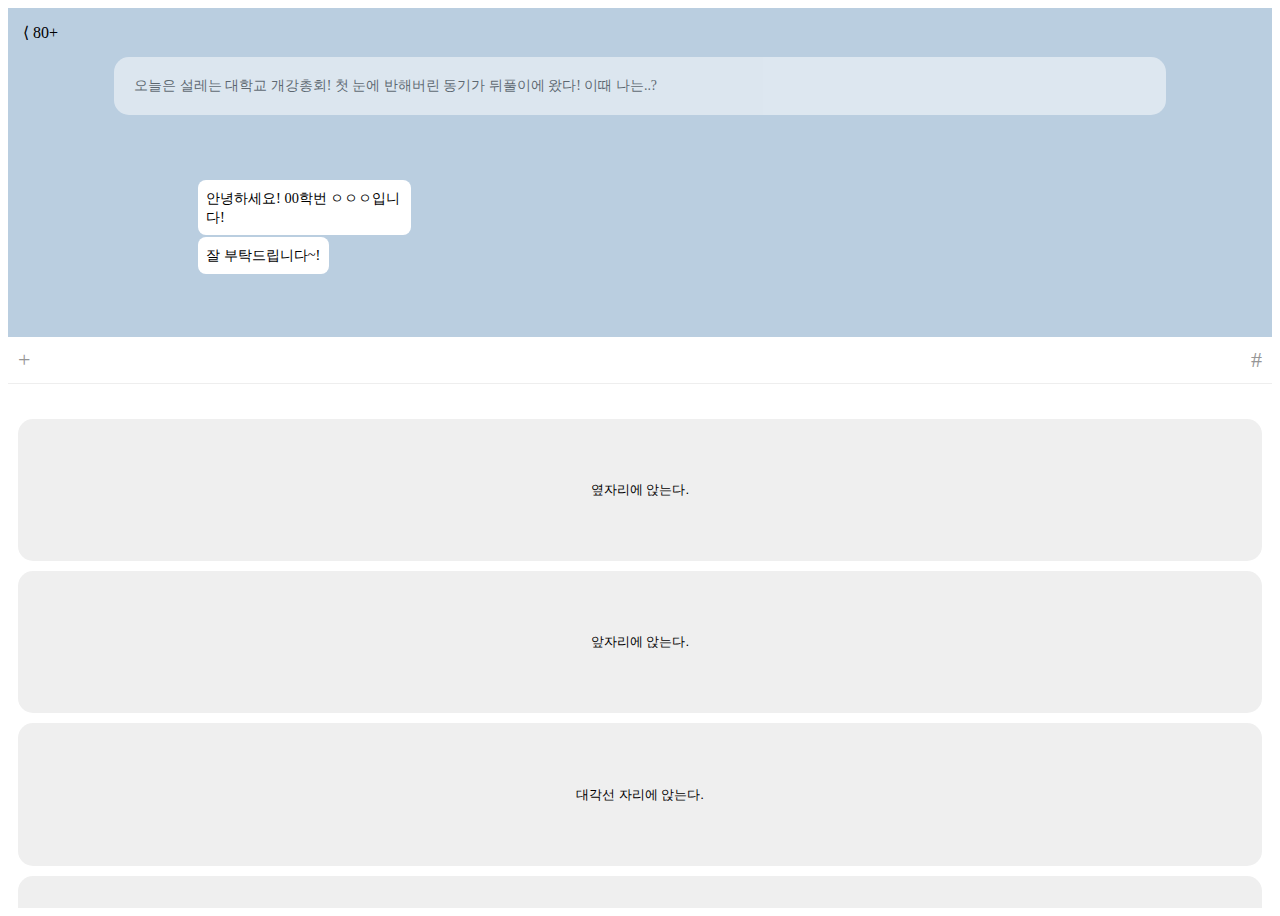
==== index.html @ 91fa2565 "commit1" ====
<!DOCTYPE html>
<html lang="ko" dir="ltr">

<head>
  <meta charset="utf-8">
  <meta name="viewport" content="width=device-width, initial-scale=1">

  <title>flirting Test</title>
  <link href="https://cdn.jsdelivr.net/npm/bootstrap@5.0.0-beta2/dist/css/bootstrap.min.css" rel="stylesheet" integrity="sha384-BmbxuPwQa2lc/FVzBcNJ7UAyJxM6wuqIj61tLrc4wSX0szH/Ev+nYRRuWlolflfl" crossorigin="anonymous">
  <link rel="preconnect" href="https://fonts.gstatic.com">
  <link href="https://fonts.googleapis.com/css2?family=Nanum+Pen+Script&display=swap" rel="stylesheet">
  <link rel="stylesheet" href="./project.css">
  <script defer src="./index.js"></script>
  
</head>

<body>
  

     <div class='questionLayout'>
       <div class='flirtingTitle'>
        <div> ⟨ 80+</div> 
        <div class = "pageNumber"></div>
       </div>
       <div class='ifListLayout'></div>
       <div class='profileImg'></div>
       <div class="question-box">
       </div>
            <div class='questionItemLayout'></div>
          <div class='chatListLayout'></div>
  
          <div class='answerItemLayout'>
              
              <div class='aChatBox'>
                <div>+</div>  <div>#</div>
              </div>
              <div class="select">
              </div>    
            </div>
           </div>
     </div>
</body>
---- project.css ----
.questionLayout {
  display: flex;
  flex-direction: column;
  background-color: #bacee0;
  width: 100%;
  height: 100vh;
  overflow: hidden;
}
.flirtingTitle {
  display: flex;
  flex-direction: row;
  width: 100%;
  align-items: center;
  padding: 15px;
  box-sizing: border-box;
}
.flirtingTitle div:nth-child(1) {
  display: flex;
  flex: 1;
}
.questionItemLayout {
  display: flex;
  flex: 1;
  margin-left: 15%;
  font-size: 90%;
}
.questionItem {
  display: flex;
  flex-direction: column; 
  max-width: fit-content;
  border-radius: 8px;
  padding: 4%;
  background-color: #fff;
  margin-top: 1%;
}

.questionItem.break-line {
  border-radius: 8px;
  padding: 4%;
  background-color: #fff;
  margin-top: 1%;
}
.break-line {
  display: flex;
  flex-direction: column; 
  border-radius: 8px;
  padding: 4%;
  background-color: #fff;
  margin-top: 1%;
}

.answerItemLayout {
  width: 100%;
  background-color: #fff;
  padding-bottom: 10px;
  display: flex;
  flex-direction: column;
  
}
.ifListLayout {
  display: flex;
  background-color: #ffffff;
  width: 80%;
  opacity: 0.5;
  margin: auto;
  padding: 20px;
  border-radius: 15px;
  font-size: 87%;  
  color: black;
}
.profileImg {
  display: flex;
  flex-direction: column;
  width: 35px;
  height: 35px;
  background-color: #a1b6e9;
  border-radius: 15px;
  margin-left: 4%;
  margin-top: 5%;
  align-items: center;
  justify-content: center;
}

.chatListLayout {
  display: flex;
  flex-direction: column;
  margin-top: 5%;
  background-color: red;
}

.chatBox {
  display: flex;
  flex-direction: row;
  align-items: flex-start;
  max-width: 60vw;
  font-size: 13px;
  margin: 3px 0px 12px 0px;
}

.chatBox div:nth-child(1) {
  color: #fff;
  font-size: 4px;
  margin-top: 5px;
}

.chatBox div:nth-child(2) {
  padding: 7px 10px 7px 10px;
  background-color: #fff;
  margin-left: -4px;
  border-radius: 10px;
  text-align: left;
}

.aChatBox {
  display: flex;
  width: 100%;
  color: #969696;
  font-size: 22px;
  border-bottom: 1px solid #eee;
  margin-bottom: 25px;
}

.aChatBox div:nth-child(1) {
  display: flex;
  flex: 1;
  padding: 10px;
  box-sizing: border-box;
}

.aChatBox div:nth-child(2) {
  padding: 10px;
  text-align: center;
}

.select {
  display: flex;
  flex-direction: column;
  padding: 10px;
  font-size: 15px;
}
.select button {
  width: 100%;
  margin-bottom: 10px;
  border: none;
  border-radius: 15px;
  padding: 5%;
}

.questionItemDiv{
  display: flex;
  flex-direction: column; 
  max-width: fit-content;
  border-radius: 8px;
  padding: 4%;
  background-color: #fff;
  margin-top: 1%;
}
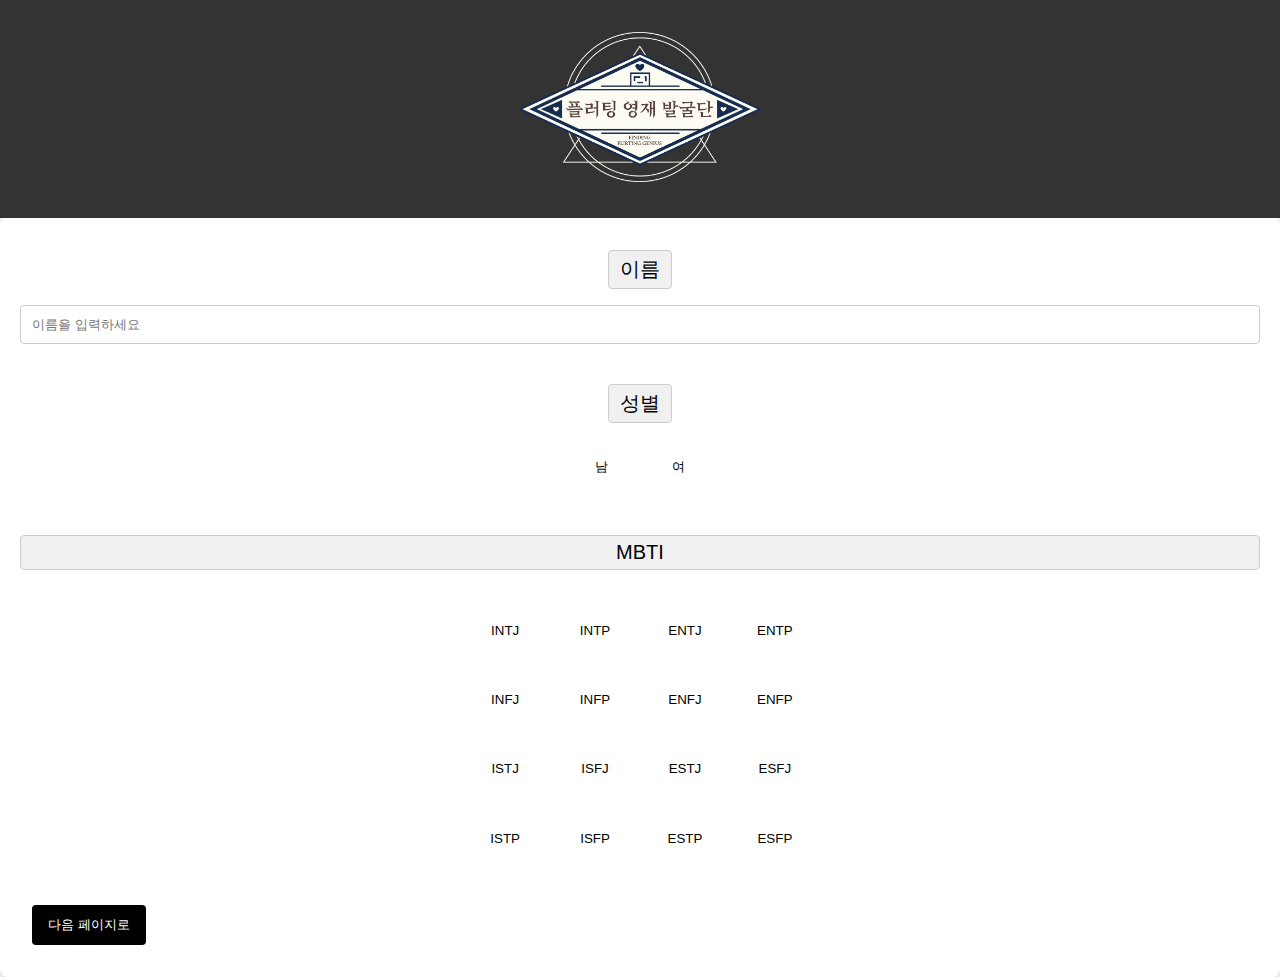
==== commit 48d4da6e: "coomit1" ====
--- a/index.html
+++ b/index.html
@@ -1,43 +1,40 @@
-
 <!DOCTYPE html>
-<html lang="ko" dir="ltr">
-
+<html lang="en">
 <head>
-  <meta charset="utf-8">
-  <meta name="viewport" content="width=device-width, initial-scale=1">
-
-  <title>flirting Test</title>
-  <link href="https://cdn.jsdelivr.net/npm/bootstrap@5.0.0-beta2/dist/css/bootstrap.min.css" rel="stylesheet" integrity="sha384-BmbxuPwQa2lc/FVzBcNJ7UAyJxM6wuqIj61tLrc4wSX0szH/Ev+nYRRuWlolflfl" crossorigin="anonymous">
-  <link rel="preconnect" href="https://fonts.gstatic.com">
-  <link href="https://fonts.googleapis.com/css2?family=Nanum+Pen+Script&display=swap" rel="stylesheet">
-  <link rel="stylesheet" href="./project.css">
-  <script defer src="./index.js"></script>
-  
+  <meta charset="UTF-8">
+  <meta name="viewport" content="width=device-width, initial-scale=1.0">
+  <title>플러팅력 테스트 웹 개발</title>
+  <link rel="stylesheet" href="styles.css">
 </head>
-
 <body>
-  
-
-     <div class='questionLayout'>
-       <div class='flirtingTitle'>
-        <div> ⟨ 80+</div> 
-        <div class = "pageNumber"></div>
-       </div>
-       <div class='ifListLayout'></div>
-       <div class='profileImg'></div>
-       <div class="question-box">
-       </div>
-            <div class='questionItemLayout'></div>
-          <div class='chatListLayout'></div>
-  
-          <div class='answerItemLayout'>
-              
-              <div class='aChatBox'>
-                <div>+</div>  <div>#</div>
-              </div>
-              <div class="select">
-              </div>    
-            </div>
-           </div>
-     </div>
+  <header>
+    <header>
+      <img src="title.png" alt="Flirting Skills" class="header-image" />
+    </header>    
+  </header>
+  <main>
+   <div class="info-box">
+    <div class="centered">
+      <label for="nameInput" class="label">이름</label>
+      <input type="text" id="nameInput" class="input-field" placeholder="이름을 입력하세요">
+    </div>
+    <div class="centered">
+      <label class="label">성별</label>
+      <div class="gender-buttons">
+        <button class="gender-button" data-gender="male">남</button>
+        <button class="gender-button" data-gender="female">여</button>
+      </div>
+    </div>
+    <div class="centered">
+      <label class="centered-label">MBTI</label>
+      <br>
+      <div class="mbti-buttons">
+        <!-- 여기에 MBTI 버튼들이 들어갑니다 -->
+      </div>
+    </div>
+      <button id="nextButton">다음 페이지로</button>
+    </div>
+  </main>
+  <script defer src="script.js"></script>
 </body>
+</html>--- a/styles.css
+++ b/styles.css
@@ -0,0 +1,198 @@
+body {
+  font-family: Arial, sans-serif;
+  margin: 0;
+  padding: 0;
+  background-color: #f4f4f4;
+}
+
+header {
+  background-color: #333;
+  color: white;
+  text-align: center;
+  padding: 1rem;
+}
+
+.header-image {
+  max-width: 100%;
+  height: 150px;
+}
+
+
+main {
+  display: flex;
+  justify-content: center;
+  align-items: center;
+}
+
+.info-box {
+  width: 100%;
+  padding: 2rem;
+  background-color: white;
+  border-radius: 8px;
+  box-shadow: 0px 2px 4px rgba(0, 0, 0, 0.1);
+  position: relative;
+}
+
+.application {
+  display: flex;
+  font-family: 'Your-Font-Name', sans-serif; /* Replace with your chosen font */
+  font-size: 15px; /* Adjust font size as needed */
+  margin-bottom: 1rem;
+  margin-top: 0;
+}
+
+.label {
+  font-size: 20px;
+  margin-bottom: 1rem;
+  display: block;
+}
+
+.input-field {
+  width: 100%;
+  padding: 0.7rem;
+  margin-bottom: 1.5rem;
+  border: 1px solid #ccc;
+  border-radius: 4px;
+}
+
+/* ... (previous styles) ... */
+
+.gender-buttons, .mbti-buttons {
+  display: flex;
+  justify-content: space-between;
+  align-items: center; /* Vertically center the buttons */
+  margin-bottom: 1.5rem;
+}
+
+.gender-button, .mbti-button {
+  flex: 1;
+  padding: 0.7rem 1.5rem; /* Increase horizontal padding */
+  margin: 0.5rem; /* Add margin for spacing */
+  border: none;
+  border-radius: 4px;
+  cursor: pointer;
+  background-color: white;
+  color: black;
+  text-align: center;
+}
+
+/* ... (rest of your styles) ... */
+
+
+.gender-button.active[data-gender="male"] {
+  background-color: #007bff;
+  color: white;
+}
+
+.gender-button.active[data-gender="female"] {
+  background-color: #ff69b4;
+  color: white;
+}
+
+button {
+  background-color: black;
+  color: white;
+  border: none;
+  padding: 0.7rem 1rem;
+  border-radius: 4px;
+  cursor: pointer;
+}
+
+.mbti-buttons {
+  display: grid;
+  grid-template-columns: repeat(4, 1fr);
+  gap: 1rem;
+  margin-bottom: 1.5rem;
+}
+
+.mbti-button {
+  padding: 0.7rem;
+  border: none;
+  border-radius: 4px;
+  cursor: pointer;
+  background-color: white;
+  color: black;
+  text-align: center;
+  flex: 1;
+}
+
+.mbti-button.active {
+  background-color: #ffb655; /* 파스텔 톤의 주황색 */
+  color: white;
+}
+
+/* 기존 스타일 코드 */
+
+.centered {
+  text-align: center;
+  margin-bottom: 1rem;
+  display: flex;
+  flex-direction: column;
+  align-items: center; /* 가로 방향 가운데 정렬 */
+}
+
+.centered-label {
+  display: block;
+  text-align: center;
+  font-size: 20px;
+  margin-bottom: 0.5rem;
+  width: 100%;
+}
+
+.label,.centered-label{
+  display: inline-block;
+  padding: 0.3rem 0.7rem;
+  background-color: #f0f0f0; /* Light gray background color */
+  border: 1px solid #ccc; /* Gray border */
+  border-radius: 4px;
+  margin-bottom: 1rem;
+}
+
+/* ... (previous styles) ... */
+
+.image-grid {
+  display: grid;
+  grid-template-columns: repeat(4, 1fr);
+  gap: 1rem;
+}
+
+.image-button {
+  position: relative;
+  width: 100%;
+  border: none;
+  padding: 0;
+  background: none;
+  cursor: pointer;
+}
+
+.image-button img {
+  width: 100%;
+  max-width: 100%;
+  height: auto;
+  display: block;
+  border-radius: 8px;
+}
+
+.overlay {
+  position: absolute;
+  top: 0;
+  left: 0;
+  width: 100%;
+  height: 100%;
+  background-color: rgba(116, 231, 183, 0.5); /* Slightly opaque yellow background */
+  border-radius: 8px;
+  display: none;
+  justify-content: center;
+  align-items: center;
+}
+
+.image-button:hover .overlay {
+  display: flex;
+}
+
+.checkmark {
+  color: rgb(255, 255, 255); /* Change color to black */
+  font-size: 32px; /* Increase font size for bigger checkmarks */
+}
+
+/* ... (rest of your styles) ... */
